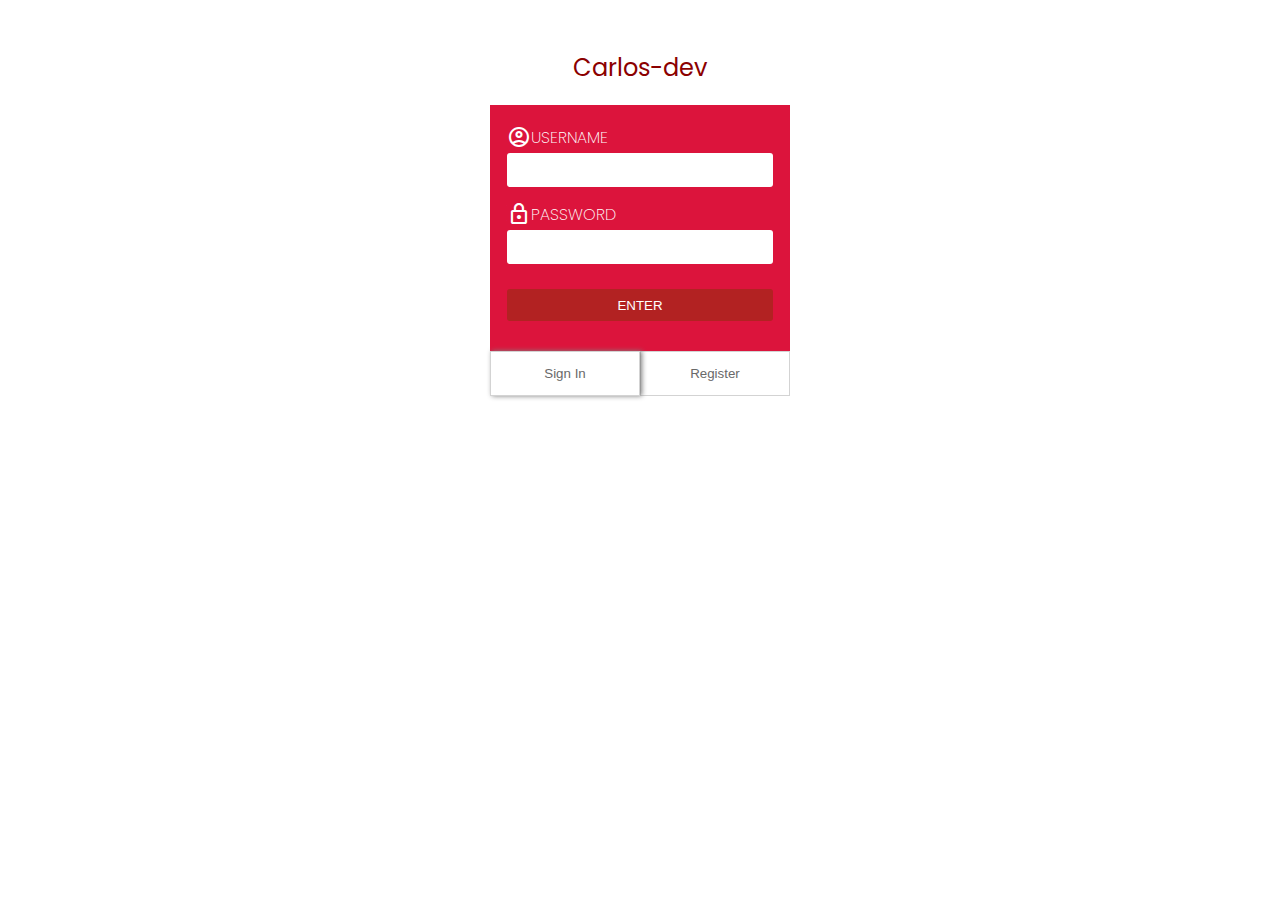
==== login.html @ 90ec4d2e "formulario sign in - html y css." ====
<!DOCTYPE html>
<html lang="es">
<head>
    <meta charset="UTF-8">
    <meta http-equiv="X-UA-Compatible" content="IE=edge">
    <meta name="viewport" content="width=device-width, initial-scale=1.0">
    <title>Login</title>
    <link rel="preconnect" href="https://fonts.googleapis.com">
    <link rel="preconnect" href="https://fonts.gstatic.com" crossorigin>
    <link href="https://fonts.googleapis.com/css2?family=Poppins:wght@200;300;500&display=swap" rel="stylesheet">    
    <link rel="stylesheet" href="https://fonts.googleapis.com/css2?family=Material+Symbols+Outlined:opsz,wght,FILL,GRAD@48,200,0,0" />
    <link rel="stylesheet" href="styles.css">
</head>
<body>
    <main class="container-main">
        <div class="logo">Carlos-dev</div>
        <div class="container-form">
            <div class="container-body">
                <div class="form-input">
                    <label for="username">
                        <span class="material-symbols-outlined">
                            account_circle
                        </span>
                        username</label>
                    <input type="text" name="username" id="username">
                </div>
                <div class="form-input">
                    <label for="pass">
                        <span class="material-symbols-outlined">
                            lock
                        </span>
                        password</label>
                    <input type="password" name="pass" id="pass">
                </div>
                <input class="button-enter" type="submit" value="enter" name="enter">
            </div>
            <div class="container-footer">
                <button class="button signin active">Sign In</button>
                <button class="button register ">Register</button>
            </div>
        </div>
    </main>
</body>
</html>
---- styles.css ----
body {
    font-family: "Poppins";
}

.container-main {
    margin-top: 50px;
}

.logo {
    font-size: 1.5em;
    color: darkred;
    text-align: center;
}

.container-form {
    width: 300px;
    margin: 20px auto;
}

.container-body {
    background-color: crimson;
    padding: 20px 17px;
}

.form-input {
    display: flex;
    flex-direction: column;
    margin-bottom: 15px;
}

.form-input label {
    color: white;
    font-weight: 200;
    text-transform: uppercase;
    margin-bottom: 3px;
    display: flex;
}

.form-input input {
    height: 30px;
    font-size: 14px;
    color: dimgray;
    border-width: 0;
    border-radius: 3px;
    padding: 2px 10px;
}

.form-input input:focus-visible {
    outline: none;
}

.button-enter {
    width: 100%;
    height: 32px;
    margin: 10px 0;
    border: none;
    border-radius: 3px;
    background-color: firebrick;
    color: white;
    text-transform: uppercase;
    font-weight: 200;
}

.button-enter:hover {
    background-color: darkred;
}

.container-footer {
    display: flex;
}

.container-footer .button {
    width: 50%;
    border: 1px solid lightgray;
    background-color: white;
    height: 45px;
    color: dimgray;
}

.container-footer .button.active {
    box-shadow: 2px 0 5px gray;
    z-index: 5;
}

.container-footer .button:hover {
    background-color: whitesmoke;
}
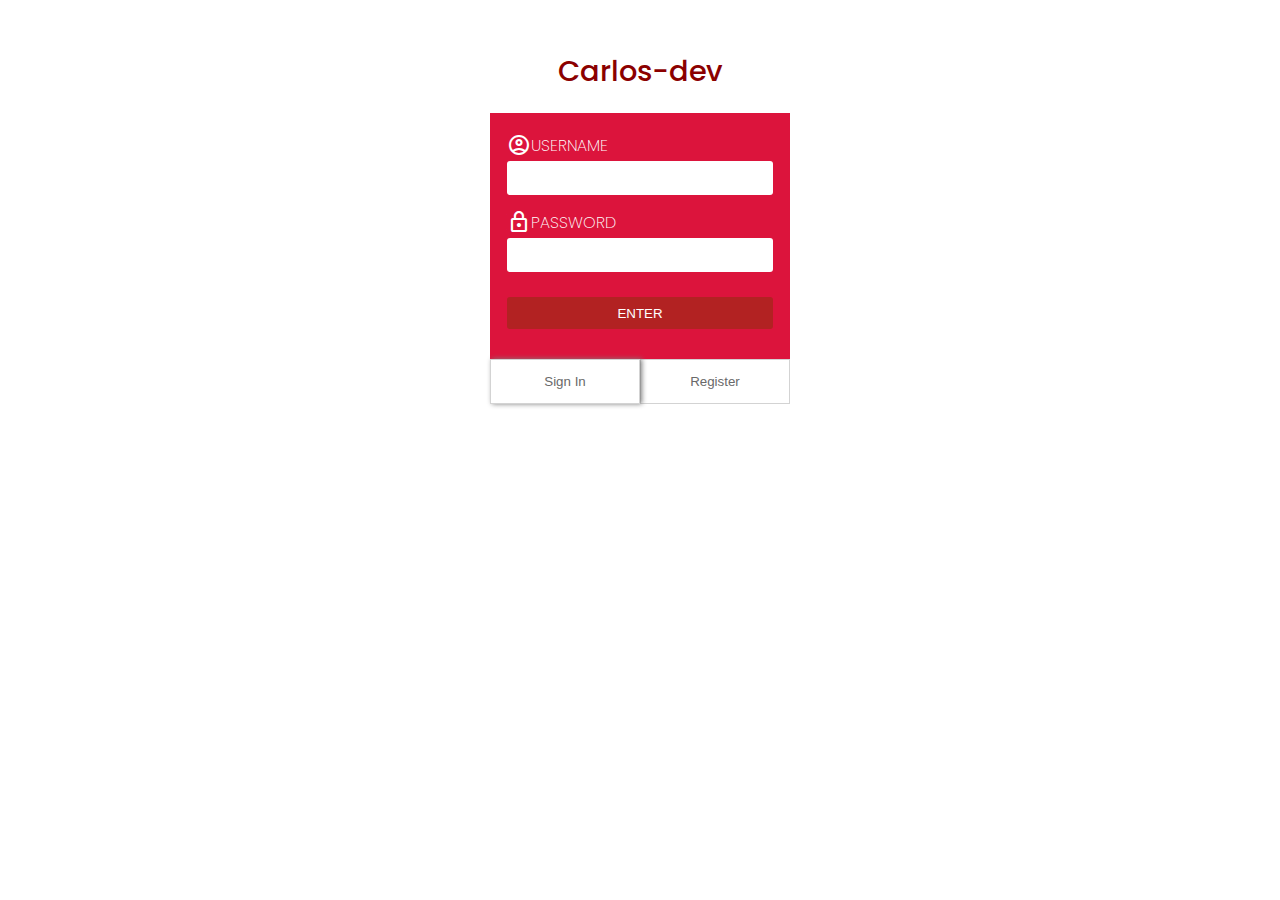
==== commit 942000e8: "activando botones con js." ====
--- a/login.html
+++ b/login.html
@@ -15,7 +15,7 @@
     <main class="container-main">
         <div class="logo">Carlos-dev</div>
         <div class="container-form">
-            <div class="container-body">
+            <div class="container-login">
                 <div class="form-input">
                     <label for="username">
                         <span class="material-symbols-outlined">
@@ -40,5 +40,7 @@
             </div>
         </div>
     </main>
+
+    <script src="scripts.js"></script>
 </body>
 </html>--- a/styles.css
+++ b/styles.css
@@ -7,9 +7,10 @@
 }
 
 .logo {
-    font-size: 1.5em;
+    font-size: 1.8em;
     color: darkred;
     text-align: center;
+    font-weight: 500;
 }
 
 .container-form {
@@ -17,7 +18,7 @@
     margin: 20px auto;
 }
 
-.container-body {
+.container-login {
     background-color: crimson;
     padding: 20px 17px;
 }
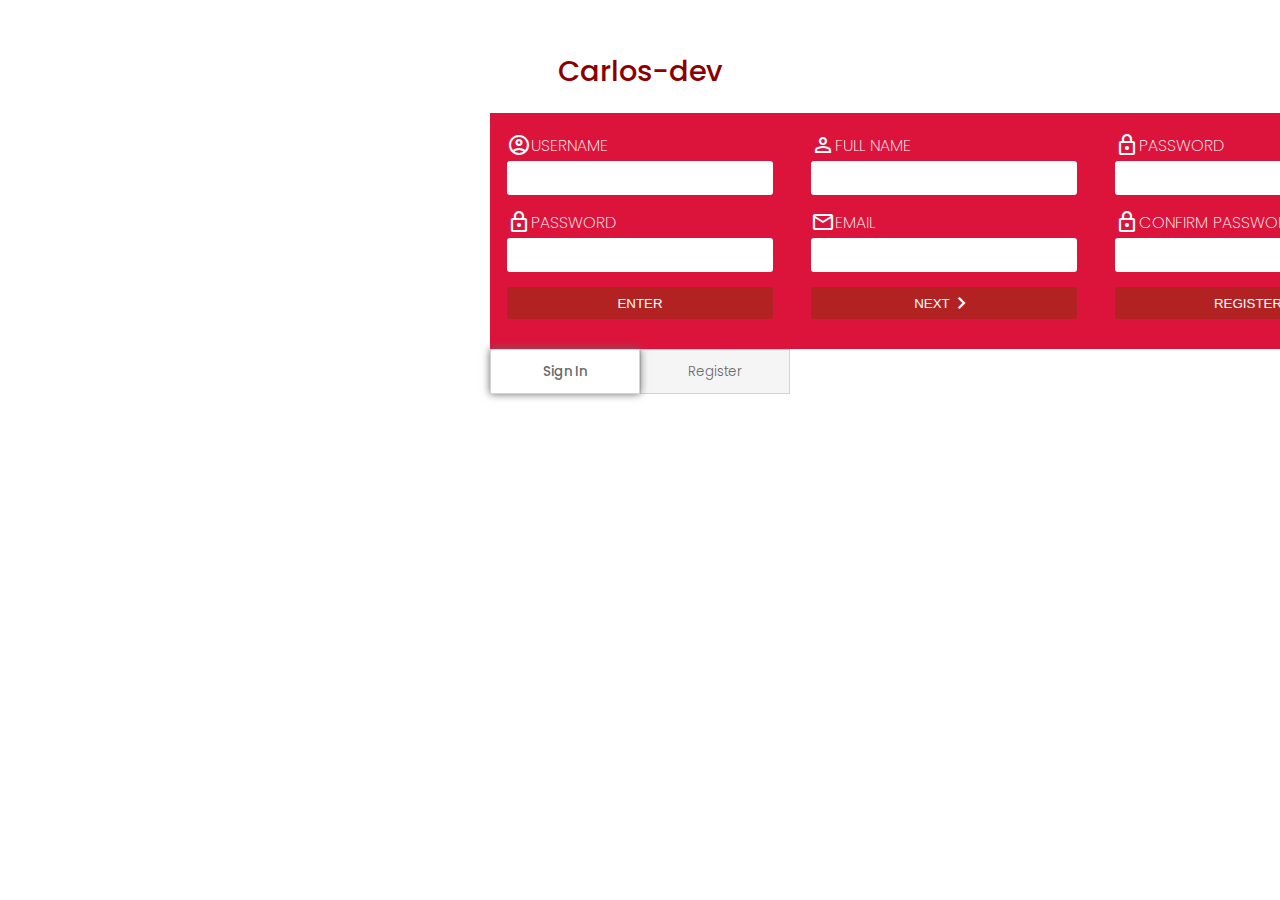
==== commit 9f320160: "formulario register - html y css." ====
--- a/login.html
+++ b/login.html
@@ -14,29 +14,73 @@
 <body>
     <main class="container-main">
         <div class="logo">Carlos-dev</div>
-        <div class="container-form">
-            <div class="container-login">
-                <div class="form-input">
-                    <label for="username">
+        <div class="container-forms">
+            <div class="container-body">
+                <div class="signin">
+                    <div class="form-input">
+                        <label for="username">
+                            <span class="material-symbols-outlined">
+                                account_circle
+                            </span>
+                            username</label>
+                        <input type="text" name="username" id="username">
+                    </div>
+                    <div class="form-input">
+                        <label for="pass">
+                            <span class="material-symbols-outlined">
+                                lock
+                            </span>
+                            password</label>
+                        <input type="password" name="pass" id="pass">
+                    </div>
+                    <input class="button-enter" type="submit" value="enter" name="enter">
+                </div>
+                <div class="register-1">
+                    <div class="form-input">
+                        <label for="name">
+                            <span class="material-symbols-outlined">
+                                person
+                            </span>
+                            Full name</label>
+                        <input type="text" name="name" id="name">
+                    </div>
+                    <div class="form-input">
+                        <label for="email">
+                            <span class="material-symbols-outlined">
+                                mail
+                            </span>
+                            email</label>
+                        <input type="email" name="email" id="email">
+                    </div>
+                    <button class="button-enter">Next 
                         <span class="material-symbols-outlined">
-                            account_circle
+                            navigate_next
                         </span>
-                        username</label>
-                    <input type="text" name="username" id="username">
+                    </button>
                 </div>
-                <div class="form-input">
-                    <label for="pass">
-                        <span class="material-symbols-outlined">
-                            lock
-                        </span>
-                        password</label>
-                    <input type="password" name="pass" id="pass">
+                <div class="register-2">
+                    <div class="form-input">
+                        <label for="password">
+                            <span class="material-symbols-outlined">
+                                lock
+                            </span>
+                            Password</label>
+                        <input type="password" name="password" id="password">
+                    </div>
+                    <div class="form-input">
+                        <label for="confirmPassword">
+                            <span class="material-symbols-outlined">
+                                lock
+                            </span>
+                            Confirm password</label>
+                        <input type="password" name="confirmPassword" id="confirmPassword">
+                    </div>
+                    <input class="button-enter" type="submit" value="Register" name="register">
                 </div>
-                <input class="button-enter" type="submit" value="enter" name="enter">
             </div>
             <div class="container-footer">
-                <button class="button signin active">Sign In</button>
-                <button class="button register ">Register</button>
+                <button class="button active">Sign In</button>
+                <button class="button">Register</button>
             </div>
         </div>
     </main>
--- a/styles.css
+++ b/styles.css
@@ -13,14 +13,23 @@
     font-weight: 500;
 }
 
-.container-form {
+.container-forms {
     width: 300px;
     margin: 20px auto;
+    /* overflow: hidden; */
 }
 
-.container-login {
+.container-body {
     background-color: crimson;
+    width: 909px;
+    /* box-sizing: border-box; */
+}
+
+.signin, .register-1, .register-2 {
+    display: inline-block;
     padding: 20px 17px;
+    box-sizing: border-box;
+    width: 300px;
 }
 
 .form-input {
@@ -60,6 +69,9 @@
     color: white;
     text-transform: uppercase;
     font-weight: 200;
+    display: flex;
+    align-items: center;
+    justify-content: center;
 }
 
 .button-enter:hover {
@@ -73,16 +85,20 @@
 .container-footer .button {
     width: 50%;
     border: 1px solid lightgray;
-    background-color: white;
+    background-color: whitesmoke;
     height: 45px;
     color: dimgray;
+    font-family: "Poppins";
+    font-weight: 300;
 }
 
 .container-footer .button.active {
-    box-shadow: 2px 0 5px gray;
+    box-shadow: 0 0 8px dimgray;
     z-index: 5;
+    background-color: white;
+    font-weight: 500;
 }
 
 .container-footer .button:hover {
-    background-color: whitesmoke;
+    font-weight: 500;
 }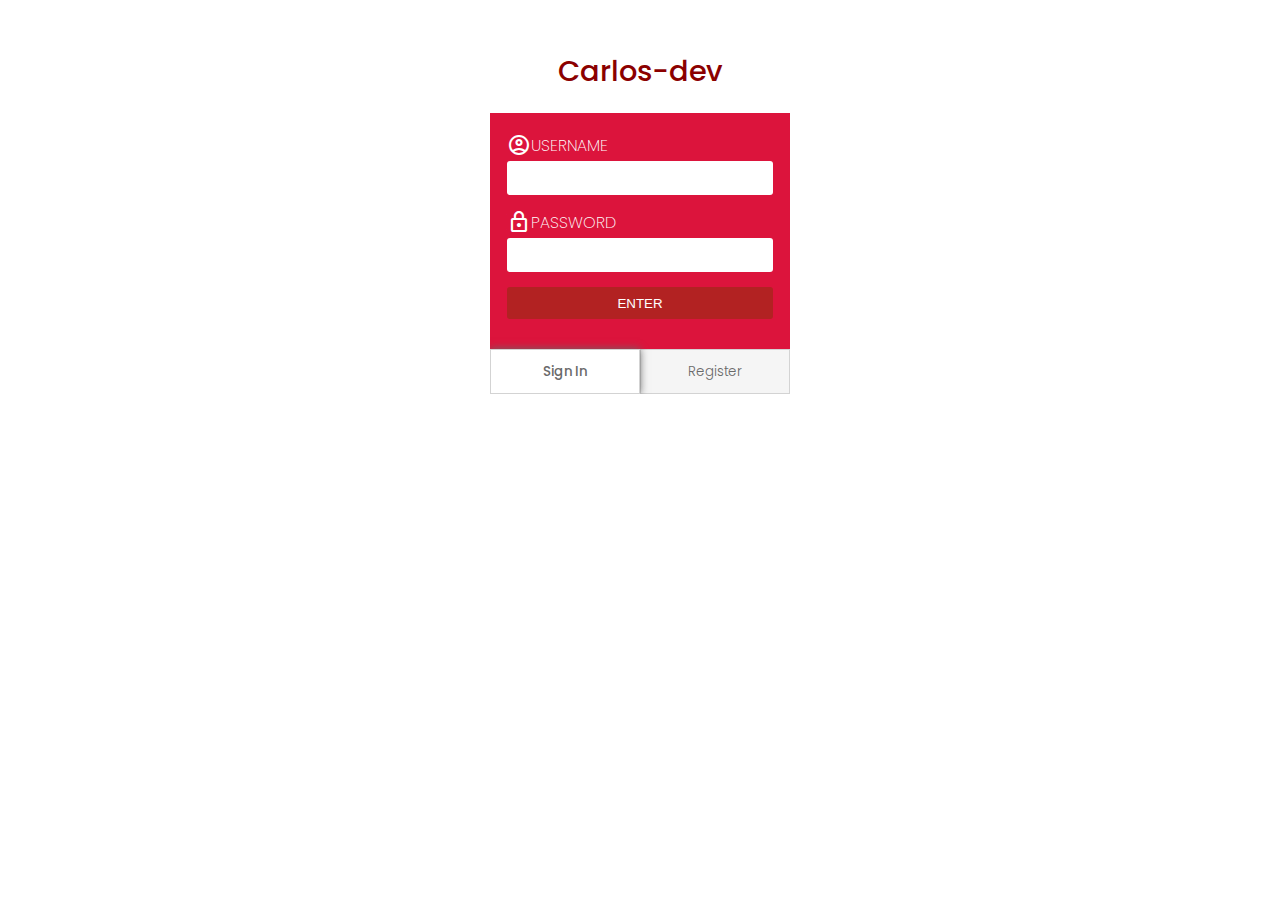
==== commit 7e9c9fb1: "transition en los formularios y javascript." ====
--- a/login.html
+++ b/login.html
@@ -15,8 +15,8 @@
     <main class="container-main">
         <div class="logo">Carlos-dev</div>
         <div class="container-forms">
-            <div class="container-body">
-                <div class="signin">
+            <div class="container-body"  id="containerForm">
+                <div class="form-signin">
                     <div class="form-input">
                         <label for="username">
                             <span class="material-symbols-outlined">
@@ -35,7 +35,7 @@
                     </div>
                     <input class="button-enter" type="submit" value="enter" name="enter">
                 </div>
-                <div class="register-1">
+                <div class="form-register-1">
                     <div class="form-input">
                         <label for="name">
                             <span class="material-symbols-outlined">
@@ -52,13 +52,13 @@
                             email</label>
                         <input type="email" name="email" id="email">
                     </div>
-                    <button class="button-enter">Next 
+                    <button class="button-enter" id="btnNext">Next 
                         <span class="material-symbols-outlined">
                             navigate_next
                         </span>
                     </button>
                 </div>
-                <div class="register-2">
+                <div class="form-register-2">
                     <div class="form-input">
                         <label for="password">
                             <span class="material-symbols-outlined">
@@ -79,8 +79,8 @@
                 </div>
             </div>
             <div class="container-footer">
-                <button class="button active">Sign In</button>
-                <button class="button">Register</button>
+                <button class="button active" id="btnSignin">Sign In</button>
+                <button class="button" id="btnReg">Register</button>
             </div>
         </div>
     </main>
--- a/styles.css
+++ b/styles.css
@@ -16,20 +16,39 @@
 .container-forms {
     width: 300px;
     margin: 20px auto;
-    /* overflow: hidden; */
+    overflow: hidden;
 }
 
 .container-body {
     background-color: crimson;
-    width: 909px;
-    /* box-sizing: border-box; */
+    width: 900px;
+    position: relative;
+    left: 0;
+    display: flex;
 }
 
-.signin, .register-1, .register-2 {
-    display: inline-block;
+.container-body.signin {
+    left: 0px;
+    transition: left 1s;
+}
+
+.container-body.register-1 {
+    left: -300px;
+    transition: left 1s;
+}
+
+.container-body.register-2 {
+    left: -600px;
+    transition: left 1s;
+}
+
+.form-signin, .form-register-1, .form-register-2 {
     padding: 20px 17px;
     box-sizing: border-box;
     width: 300px;
+}
+.form-register-1, .form-register-2 {
+    background-color: indianred;
 }
 
 .form-input {
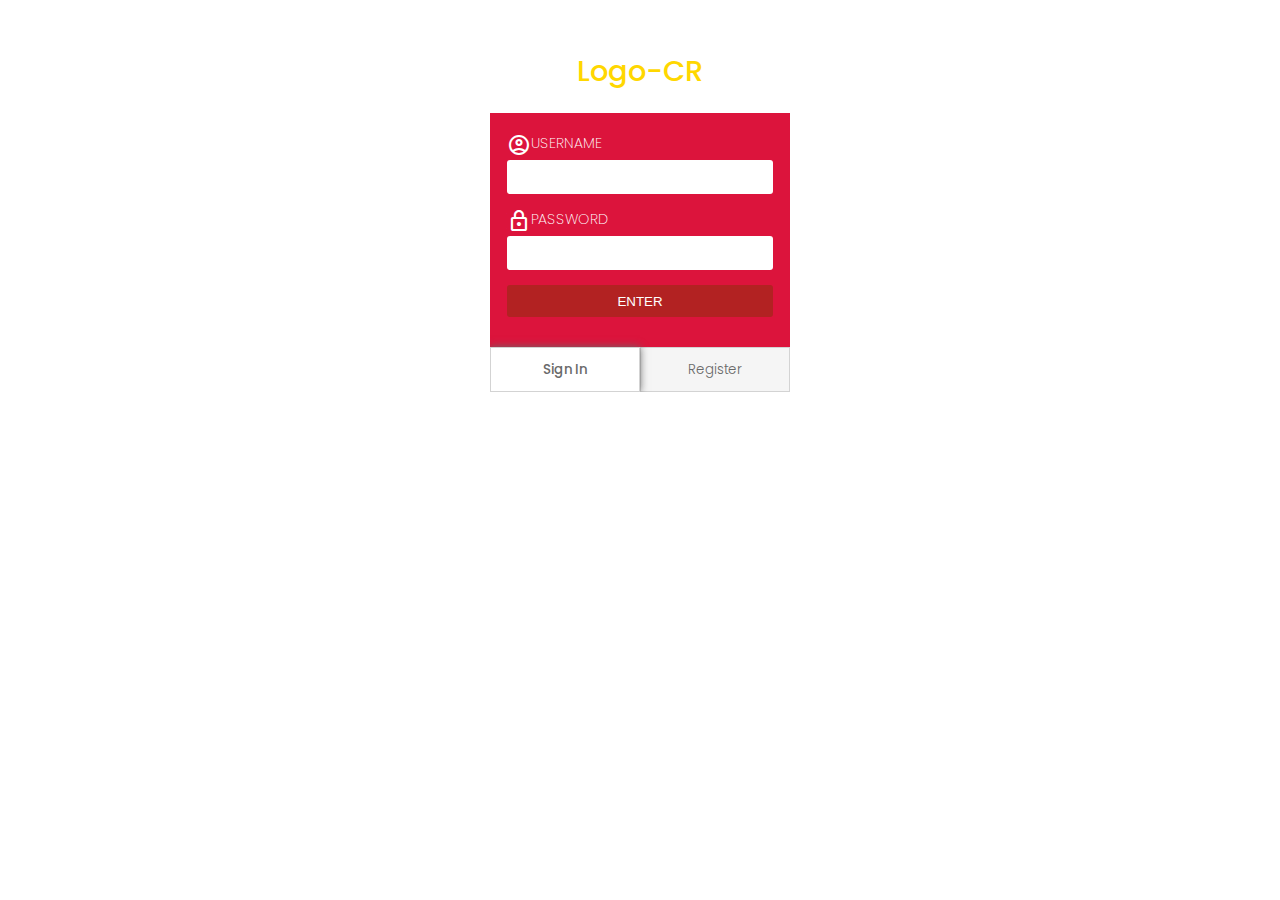
==== commit 3d5576fe: "Info user html y css terminado." ====
--- a/login.html
+++ b/login.html
@@ -13,7 +13,7 @@
 </head>
 <body>
     <main class="container-main">
-        <div class="logo">Carlos-dev</div>
+        <div class="logo">Logo-CR</div>
         <div class="container-forms">
             <div class="container-body"  id="containerForm">
                 <div class="form-signin">
--- a/styles.css
+++ b/styles.css
@@ -1,5 +1,45 @@
 body {
     font-family: "Poppins";
+    margin: 0;
+}
+
+a {
+    text-decoration: none;
+    color: crimson;
+    font-weight: 300;
+    font-size: 0.9em;
+}
+a:hover {
+    color: darkred;
+}
+
+p {
+    font-size: 0.9rem;
+    font-weight: 300;
+    color: dimgray;
+}
+
+h1, h2, h3 {
+    color: firebrick;
+    font-weight: 500;
+}
+ul {
+    list-style-type: none;
+}
+
+label {
+    font-size: 0.9em;
+}
+
+.textbold {
+    font-weight: 400;
+}
+
+.margin-b-0 {
+    margin-bottom: 0;
+}
+.margin-t-0 {
+    margin-top: 0;
 }
 
 .container-main {
@@ -8,7 +48,7 @@
 
 .logo {
     font-size: 1.8em;
-    color: darkred;
+    color: gold;
     text-align: center;
     font-weight: 500;
 }
@@ -46,6 +86,8 @@
     padding: 20px 17px;
     box-sizing: border-box;
     width: 300px;
+    text-transform: uppercase;
+    color: white;
 }
 .form-register-1, .form-register-2 {
     background-color: indianred;
@@ -58,9 +100,7 @@
 }
 
 .form-input label {
-    color: white;
     font-weight: 200;
-    text-transform: uppercase;
     margin-bottom: 3px;
     display: flex;
 }
@@ -68,10 +108,17 @@
 .form-input input {
     height: 30px;
     font-size: 14px;
+    border-width: 1px;
+    border-radius: 3px;
+    border-color: dimgray;
+    padding: 2px 10px;
     color: dimgray;
+}
+
+.form-signin     .form-input input,
+.form-register-1 .form-input input,
+.form-register-2 .form-input input {
     border-width: 0;
-    border-radius: 3px;
-    padding: 2px 10px;
 }
 
 .form-input input:focus-visible {
@@ -120,4 +167,149 @@
 
 .container-footer .button:hover {
     font-weight: 500;
+}
+
+/* Users */
+.header {
+    background-image: linear-gradient(to right, darkred , crimson);
+    background-color: crimson;
+    height: 60px;
+    padding: 5px 25px;
+    display: flex;
+    align-items: center;
+    justify-content: space-between;
+}
+
+.nav ul li {
+    display: inline-block;
+    padding: 5px 15px;
+    position: relative;
+}
+
+.nav ul li a {
+    color: lightpink;
+    font-size: 0.9em;
+    font-weight: 300;
+}
+
+.nav ul li a:hover {
+    color: white;
+}
+
+.nav ul li a span{
+    position: relative;
+    top: 7px;
+}
+
+.nav .dropdown {
+    display: flex;
+    flex-direction: column;
+    position: absolute;
+    top: 40px;
+    padding: 0;
+    width: max-content;
+    display: none;
+}
+
+.nav .dropdown li {
+    margin: 0;
+    padding: 0;
+    /* width: 100%; */
+}
+
+.nav .dropdown li a {
+    background-color: whitesmoke;
+    color: indianred;
+    display: inline-block;
+    width: 100%;
+    padding: 6px 17px;
+    box-sizing: border-box;
+}
+
+.nav .dropdown li a:hover {
+    color: firebrick;
+}
+
+.container {
+    max-width: 960px;
+    margin: 0 auto;
+    padding: 0 25px;
+}
+
+.title {
+    border-bottom: 1px solid crimson;
+    font-weight: 300;
+}
+
+.btn-2 {
+    background-color: firebrick;
+    color: white;
+    padding: 5px;
+    border-radius: 3px;
+}
+
+.btn-2:hover {
+    background-color: darkred;
+    color: white;
+}
+
+.btn-sm {
+    font-size: 0.75em;
+}
+
+.menu-options {
+    margin: 10px 0;
+    text-align: right;
+}
+
+.menu-options a {
+    margin: 0 8px;
+}
+
+table {
+    width: 100%;
+    border-collapse: collapse;
+}
+
+table tr {
+    border-bottom: 1px solid dimgray;
+}
+
+table thead tr {
+    border-bottom: 2px solid dimgray;
+}
+
+table th, table td {
+    padding: 3px 7px;
+    font-size: .9em;
+}
+
+table th {
+    font-weight: 400;
+    text-transform: uppercase;
+    text-align: left;
+}
+
+table td {
+    font-weight: 300;
+}
+
+table td a {
+    margin: 0 3px;
+    font-size: 0.8em;
+    color: firebrick;
+}
+
+table td a:hover {
+    color: darkred;
+}
+
+/*  View user */
+.section-info-user .field-update-pass fieldset {
+    border: 1px solid crimson;
+    width: 250px;
+}
+
+.section-info-user .field-update-pass fieldset legend {
+    color: crimson;
 }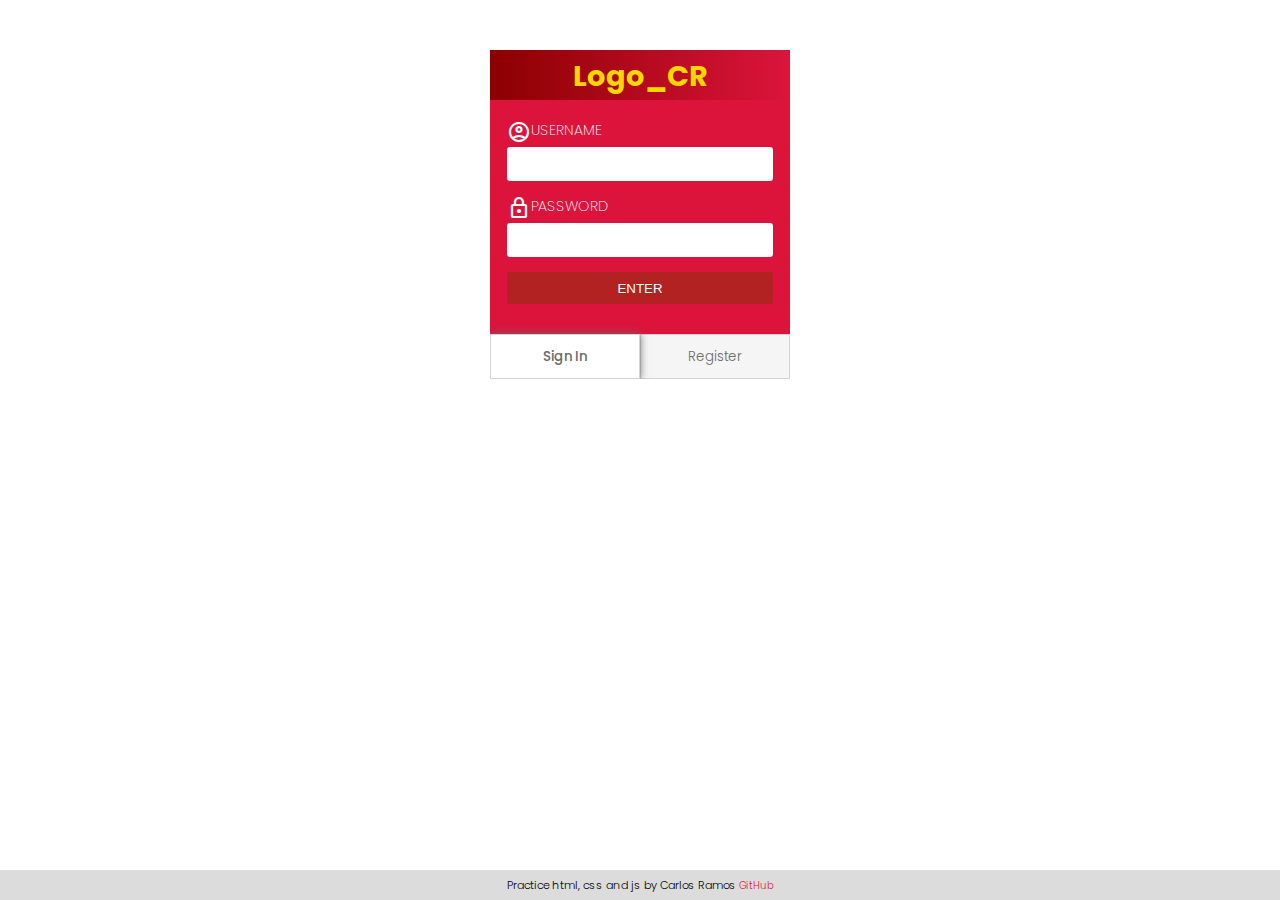
==== commit 8ed134d3: "Ultimos detalles del logo." ====
--- a/login.html
+++ b/login.html
@@ -13,8 +13,10 @@
 </head>
 <body>
     <main class="container-main">
-        <div class="logo">Logo-CR</div>
         <div class="container-forms">
+            <div class="container-header">
+                <div class="logo">Logo_CR</div>
+            </div>
             <div class="container-body"  id="containerForm">
                 <div class="form-signin">
                     <div class="form-input">
@@ -85,6 +87,10 @@
         </div>
     </main>
 
+    <footer>
+        <span>Practice html, css and js by Carlos Ramos <a href="https://github.com/crm05">GitHub</a></span>
+    </footer>
+
     <script src="scripts.js"></script>
 </body>
 </html>--- a/styles.css
+++ b/styles.css
@@ -1,5 +1,6 @@
 body {
     font-family: "Poppins";
+    font-weight: 300;
     margin: 0;
 }
 
@@ -50,7 +51,7 @@
     font-size: 1.8em;
     color: gold;
     text-align: center;
-    font-weight: 500;
+    font-weight: 700;
 }
 
 .container-forms {
@@ -110,6 +111,7 @@
     font-size: 14px;
     border-width: 1px;
     border-radius: 3px;
+    border-style: solid;
     border-color: dimgray;
     padding: 2px 10px;
     color: dimgray;
@@ -144,6 +146,12 @@
     background-color: darkred;
 }
 
+.container-header {
+    background-image: linear-gradient(to right, darkred , crimson);
+    height: 40px;
+    padding: 5px 25px;
+}
+
 .container-footer {
     display: flex;
 }
@@ -169,6 +177,7 @@
     font-weight: 500;
 }
 
+
 /* Users */
 .header {
     background-image: linear-gradient(to right, darkred , crimson);
@@ -312,4 +321,22 @@
 
 .section-info-user .field-update-pass fieldset legend {
     color: crimson;
+}
+
+/* Create user */
+.form-create-user {
+    max-width: 350px;
+    padding-left: 15px;
+}
+
+footer {
+    margin-top: 30px;
+    background-color: gainsboro;
+    font-size: 0.7em;
+    text-align: center;
+    height: 30px;
+    line-height: 30px;
+    position: fixed;
+    bottom: 0;
+    width: 100%;
 }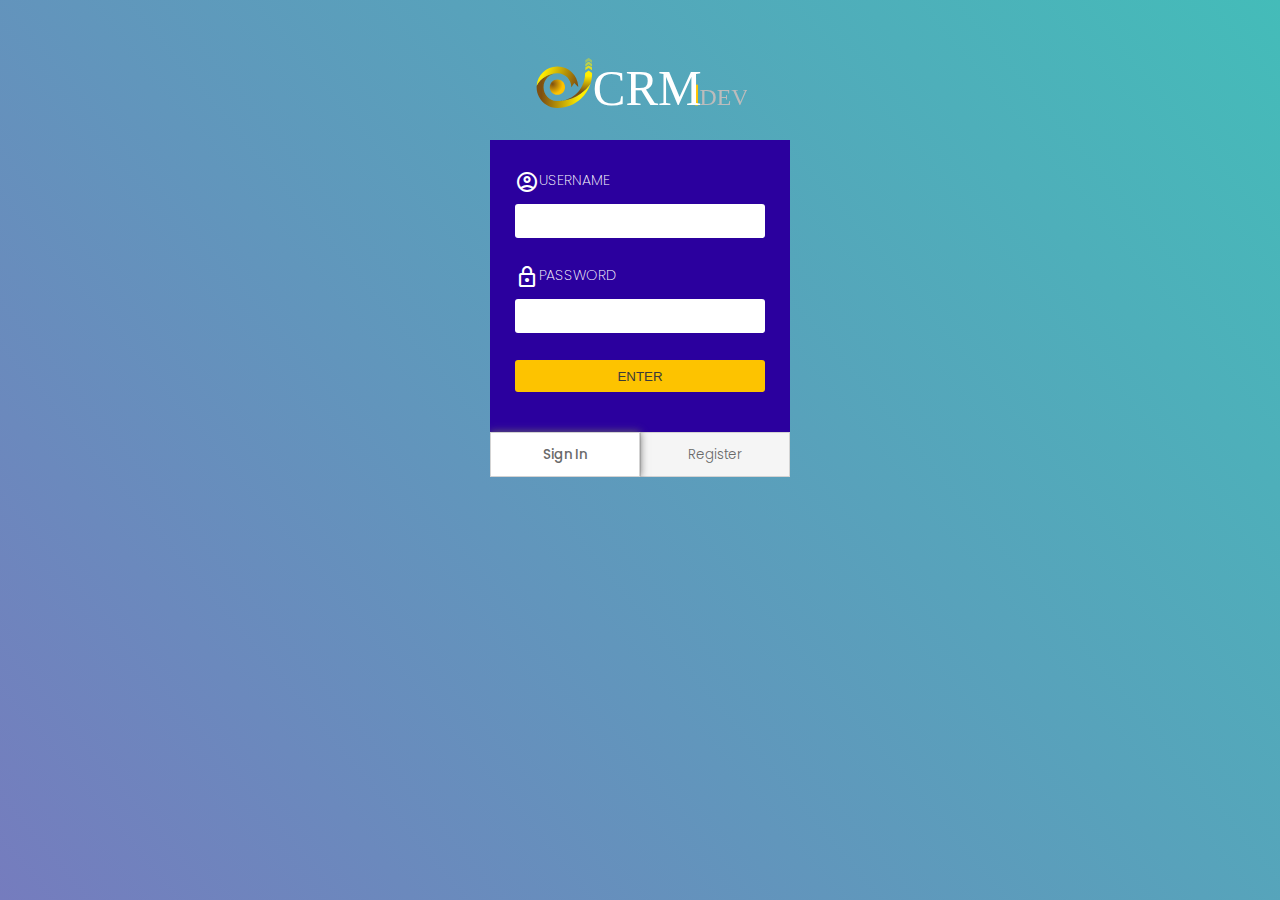
==== commit 9d0aa088: "cambiando el diseño levemente y cambiando el color." ====
--- a/login.html
+++ b/login.html
@@ -13,10 +13,12 @@
 </head>
 <body>
     <main class="container-main">
+        <div class="container-logo">
+            <div class="logo">
+                <img src="assets/logo-crm-dev.svg" alt="logo-cram-dev" srcset="">
+            </div>
+        </div>
         <div class="container-forms">
-            <div class="container-header">
-                <div class="logo">Logo_CR</div>
-            </div>
             <div class="container-body"  id="containerForm">
                 <div class="form-signin">
                     <div class="form-input">
@@ -87,9 +89,9 @@
         </div>
     </main>
 
-    <footer>
+    <!-- <footer>
         <span>Practice html, css and js by Carlos Ramos <a href="https://github.com/crm05">GitHub</a></span>
-    </footer>
+    </footer> -->
 
     <script src="scripts.js"></script>
 </body>
--- a/styles.css
+++ b/styles.css
@@ -44,24 +44,36 @@
 }
 
 .container-main {
-    margin-top: 50px;
+    background-image: linear-gradient(50deg, #757CBE, #44BCB9);
+    height: 100vh;
+}
+
+.container-logo {
+    height: 60px;
+    padding: 5px 25px;
+    position: relative;
+    top: 50px
 }
 
 .logo {
-    font-size: 1.8em;
-    color: gold;
     text-align: center;
-    font-weight: 700;
+    height: inherit;
+}
+
+.logo img {
+    height: 100%;;
 }
 
 .container-forms {
     width: 300px;
-    margin: 20px auto;
+    margin: 0 auto;
     overflow: hidden;
+    position: relative;
+    top: 70px;
 }
 
 .container-body {
-    background-color: crimson;
+    background-color: #2b009e;
     width: 900px;
     position: relative;
     left: 0;
@@ -84,7 +96,7 @@
 }
 
 .form-signin, .form-register-1, .form-register-2 {
-    padding: 20px 17px;
+    padding: 30px 25px;
     box-sizing: border-box;
     width: 300px;
     text-transform: uppercase;
@@ -102,7 +114,7 @@
 
 .form-input label {
     font-weight: 200;
-    margin-bottom: 3px;
+    margin-bottom: 10px;
     display: flex;
 }
 
@@ -115,6 +127,7 @@
     border-color: dimgray;
     padding: 2px 10px;
     color: dimgray;
+    margin-bottom: 12px;
 }
 
 .form-signin     .form-input input,
@@ -133,23 +146,17 @@
     margin: 10px 0;
     border: none;
     border-radius: 3px;
-    background-color: firebrick;
-    color: white;
+    background-color: #FDC300;
+    color: #3a3a3a;
     text-transform: uppercase;
-    font-weight: 200;
+    font-weight: 400;
     display: flex;
     align-items: center;
     justify-content: center;
 }
 
 .button-enter:hover {
-    background-color: darkred;
-}
-
-.container-header {
-    background-image: linear-gradient(to right, darkred , crimson);
-    height: 40px;
-    padding: 5px 25px;
+    background-color: #ffd33e;
 }
 
 .container-footer {
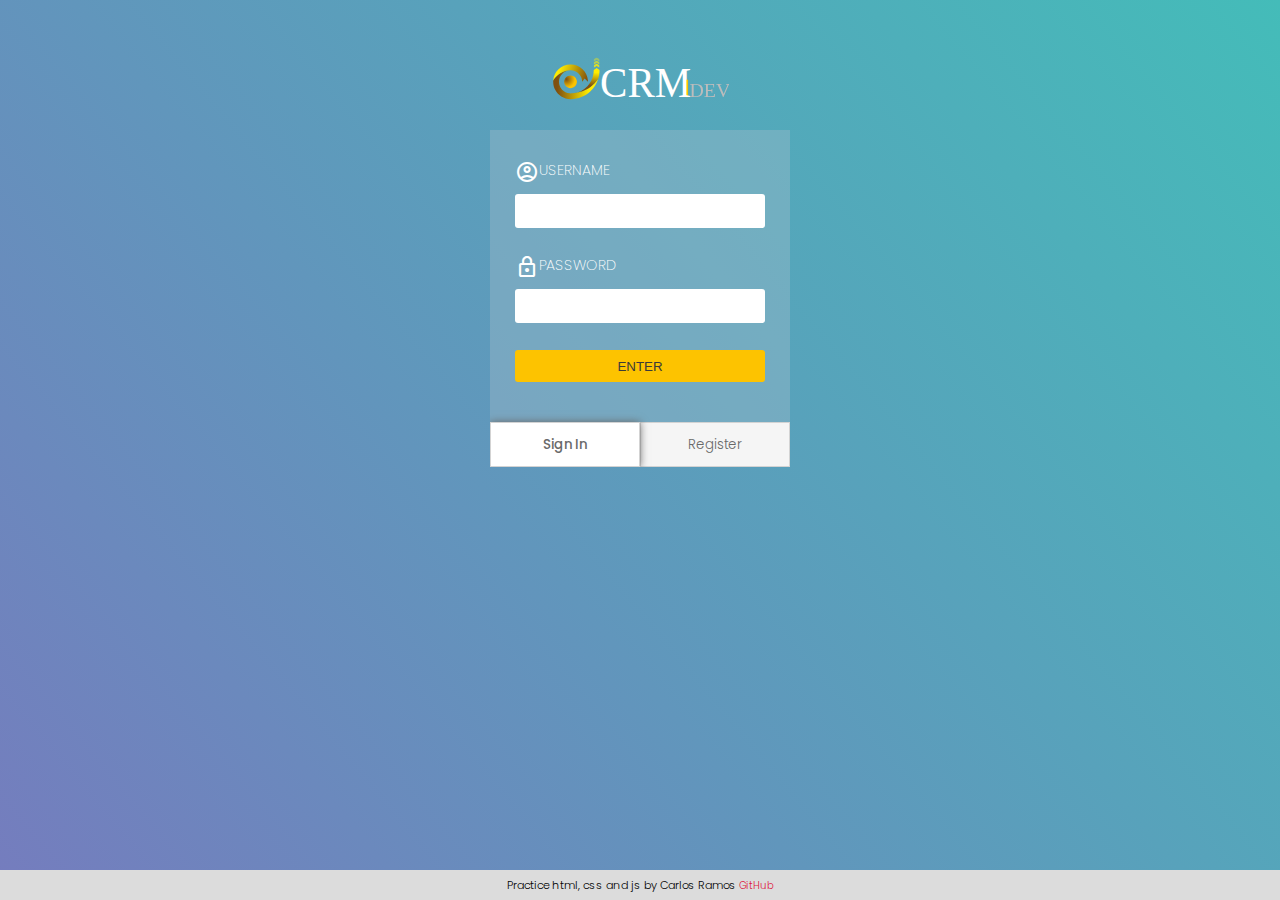
==== commit b1578c29: "Creando las carpetas css y js" ====
--- a/login.html
+++ b/login.html
@@ -9,7 +9,7 @@
     <link rel="preconnect" href="https://fonts.gstatic.com" crossorigin>
     <link href="https://fonts.googleapis.com/css2?family=Poppins:wght@200;300;500&display=swap" rel="stylesheet">    
     <link rel="stylesheet" href="https://fonts.googleapis.com/css2?family=Material+Symbols+Outlined:opsz,wght,FILL,GRAD@48,200,0,0" />
-    <link rel="stylesheet" href="styles.css">
+    <link rel="stylesheet" href="css/styles.css">
 </head>
 <body>
     <main class="container-main">
@@ -89,10 +89,10 @@
         </div>
     </main>
 
-    <!-- <footer>
-        <span>Practice html, css and js by Carlos Ramos <a href="https://github.com/crm05">GitHub</a></span>
-    </footer> -->
+    <footer>
+        <span>Practice html, css and js by Carlos Ramos <a href="https://github.com/cram05">GitHub</a></span>
+    </footer>
 
-    <script src="scripts.js"></script>
+    <script src="js/scripts.js"></script>
 </body>
 </html>--- a/css/styles.css
+++ b/css/styles.css
@@ -0,0 +1,352 @@
+body {
+    font-family: "Poppins";
+    font-weight: 300;
+    margin: 0;
+}
+
+a {
+    text-decoration: none;
+    color: crimson;
+    font-weight: 300;
+    font-size: 0.9em;
+}
+a:hover {
+    color: darkred;
+}
+
+p {
+    font-size: 0.9rem;
+    font-weight: 300;
+    color: dimgray;
+}
+
+h1, h2, h3 {
+    color: firebrick;
+    font-weight: 500;
+}
+ul {
+    list-style-type: none;
+}
+
+label {
+    font-size: 0.9em;
+}
+
+.textbold {
+    font-weight: 400;
+}
+
+.margin-b-0 {
+    margin-bottom: 0;
+}
+.margin-t-0 {
+    margin-top: 0;
+}
+
+.container-main {
+    background-image: linear-gradient(50deg, #757CBE, #44BCB9);
+    height: 100vh;
+}
+
+.container-logo {
+    height: 50px;
+    padding: 5px 25px;
+    position: relative;
+    top: 50px
+}
+
+.logo {
+    text-align: center;
+    height: inherit;
+}
+
+.logo img {
+    height: 100%;;
+}
+
+.container-forms {
+    width: 300px;
+    margin: 0 auto;
+    overflow: hidden;
+    position: relative;
+    top: 70px;
+}
+
+.container-body {
+    width: 900px;
+    position: relative;
+    left: 0;
+    display: flex;
+}
+
+.form-signin {
+    background-color: #a6becc5e;
+}
+
+.container-body.signin {
+    left: 0px;
+    transition: left 1s;
+}
+
+.container-body.register-1 {
+    left: -300px;
+    transition: left 1s;
+}
+
+.container-body.register-2 {
+    left: -600px;
+    transition: left 1s;
+}
+
+.form-signin, .form-register-1, .form-register-2 {
+    padding: 30px 25px;
+    box-sizing: border-box;
+    width: 300px;
+    text-transform: uppercase;
+    color: white;
+}
+.form-register-1, .form-register-2 {
+    background-color: #5cb8cd80;
+}
+
+.form-input {
+    display: flex;
+    flex-direction: column;
+    margin-bottom: 15px;
+}
+
+.form-input label {
+    font-weight: 200;
+    margin-bottom: 10px;
+    display: flex;
+}
+
+.form-input input {
+    height: 30px;
+    font-size: 14px;
+    border-width: 1px;
+    border-radius: 3px;
+    border-style: solid;
+    border-color: dimgray;
+    padding: 2px 10px;
+    color: dimgray;
+    margin-bottom: 12px;
+}
+
+.form-signin     .form-input input,
+.form-register-1 .form-input input,
+.form-register-2 .form-input input {
+    border-width: 0;
+}
+
+.form-input input:focus-visible {
+    outline: none;
+}
+
+.button-enter {
+    width: 100%;
+    height: 32px;
+    margin: 10px 0;
+    border: none;
+    border-radius: 3px;
+    background-color: #FDC300;
+    color: #3a3a3a;
+    text-transform: uppercase;
+    font-weight: 400;
+    display: flex;
+    align-items: center;
+    justify-content: center;
+}
+
+.button-enter:hover {
+    background-color: #ffd33e;
+}
+
+.container-footer {
+    display: flex;
+}
+
+.container-footer .button {
+    width: 50%;
+    border: 1px solid lightgray;
+    background-color: whitesmoke;
+    height: 45px;
+    color: dimgray;
+    font-family: "Poppins";
+    font-weight: 300;
+}
+
+.container-footer .button.active {
+    box-shadow: 0 0 8px dimgray;
+    z-index: 5;
+    background-color: white;
+    font-weight: 500;
+}
+
+.container-footer .button:hover {
+    font-weight: 500;
+}
+
+
+/* Users */
+.header {
+    background-image: linear-gradient(to right, darkred , crimson);
+    background-color: crimson;
+    height: 60px;
+    padding: 5px 25px;
+    display: flex;
+    align-items: center;
+    justify-content: space-between;
+}
+
+.nav ul li {
+    display: inline-block;
+    padding: 5px 15px;
+    position: relative;
+}
+
+.nav ul li a {
+    color: lightpink;
+    font-size: 0.9em;
+    font-weight: 300;
+}
+
+.nav ul li a:hover {
+    color: white;
+}
+
+.nav ul li a span{
+    position: relative;
+    top: 7px;
+}
+
+.nav .dropdown {
+    display: flex;
+    flex-direction: column;
+    position: absolute;
+    top: 40px;
+    padding: 0;
+    width: max-content;
+    display: none;
+}
+
+.nav .dropdown li {
+    margin: 0;
+    padding: 0;
+    /* width: 100%; */
+}
+
+.nav .dropdown li a {
+    background-color: whitesmoke;
+    color: indianred;
+    display: inline-block;
+    width: 100%;
+    padding: 6px 17px;
+    box-sizing: border-box;
+}
+
+.nav .dropdown li a:hover {
+    color: firebrick;
+}
+
+.container {
+    max-width: 960px;
+    margin: 0 auto;
+    padding: 0 25px;
+}
+
+.title {
+    border-bottom: 1px solid crimson;
+    font-weight: 300;
+}
+
+.btn-2 {
+    background-color: firebrick;
+    color: white;
+    padding: 5px;
+    border-radius: 3px;
+}
+
+.btn-2:hover {
+    background-color: darkred;
+    color: white;
+}
+
+.btn-sm {
+    font-size: 0.75em;
+}
+
+.menu-options {
+    margin: 10px 0;
+    text-align: right;
+}
+
+.menu-options a {
+    margin: 0 8px;
+}
+
+table {
+    width: 100%;
+    border-collapse: collapse;
+}
+
+table tr {
+    border-bottom: 1px solid dimgray;
+}
+
+table thead tr {
+    border-bottom: 2px solid dimgray;
+}
+
+table th, table td {
+    padding: 3px 7px;
+    font-size: .9em;
+}
+
+table th {
+    font-weight: 400;
+    text-transform: uppercase;
+    text-align: left;
+}
+
+table td {
+    font-weight: 300;
+}
+
+table td a {
+    margin: 0 3px;
+    font-size: 0.8em;
+    color: firebrick;
+}
+
+table td a:hover {
+    color: darkred;
+}
+
+/*  View user */
+.section-info-user .field-update-pass fieldset {
+    border: 1px solid crimson;
+    width: 250px;
+}
+
+.section-info-user .field-update-pass fieldset legend {
+    color: crimson;
+}
+
+/* Create user */
+.form-create-user {
+    max-width: 350px;
+    padding-left: 15px;
+}
+
+footer {
+    margin-top: 30px;
+    background-color: gainsboro;
+    font-size: 0.7em;
+    text-align: center;
+    height: 30px;
+    line-height: 30px;
+    position: fixed;
+    bottom: 0;
+    width: 100%;
+}